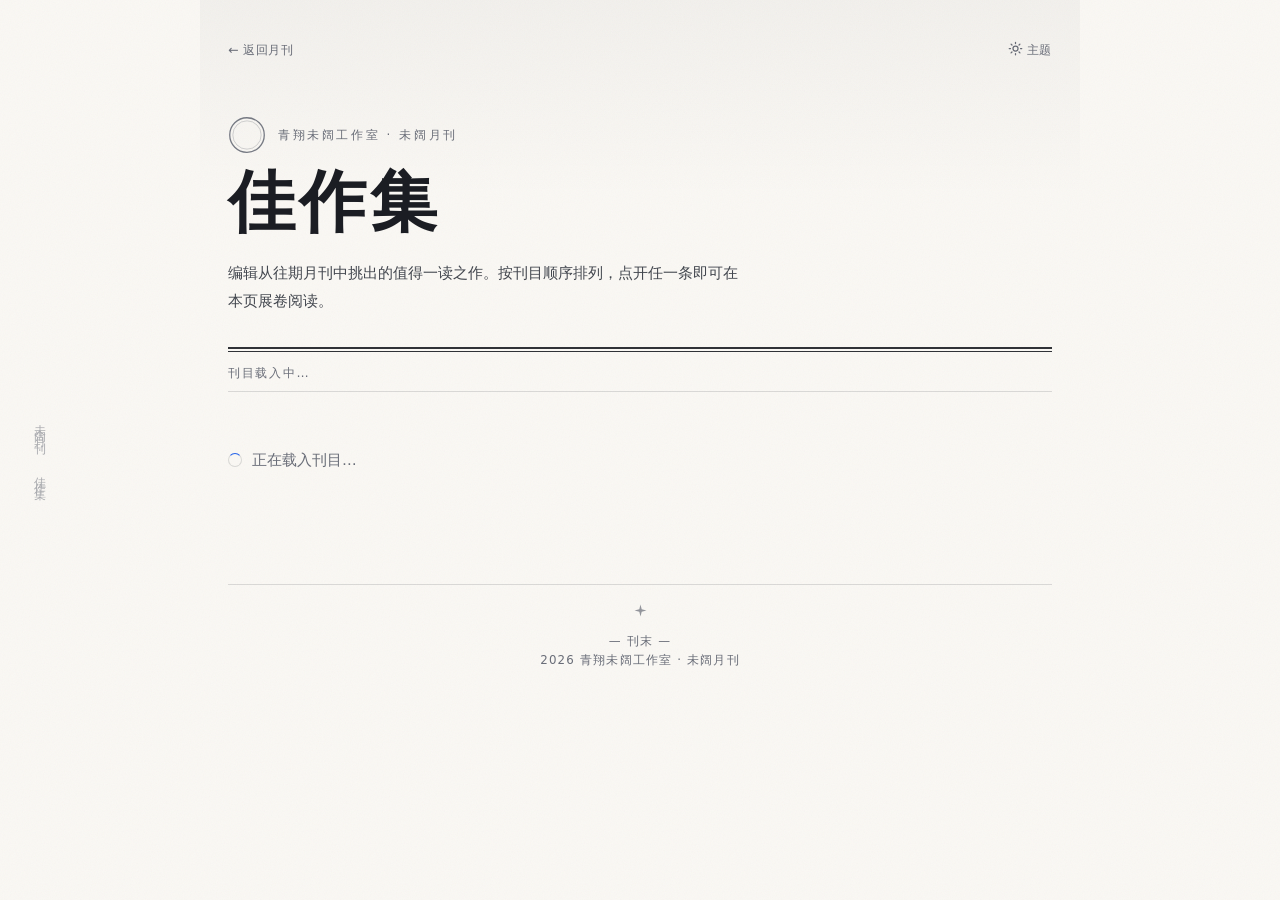
==== public/featured/index.html @ a171b11b "feat(web): 新增月刊佳作集页，抽出共用正文渲染管线 - public/featured/：纸质编辑风的佳作索引页，点刊目条在本页内嵌渲染（含 HTML 篇 iframe 分支） - publ" ====
<!DOCTYPE html>
<html lang="zh-CN">
<head>
    <meta charset="UTF-8">
    <meta name="viewport" content="width=device-width, initial-scale=1.0">
    <title>佳作集 · 未阔月刊 - 青翔未阔工作室</title>
    <meta name="description" content="《未阔月刊》佳作集——编辑从往期中挑出的佳作刊目，可直接在本页阅读原文。">
    <meta name="referrer" content="no-referrer">
    <link rel="icon" type="image/webp" href="/favicon.webp">
    <style>
        /* 本页刻意不引全站 style.css：这是一张独立的「刊目」，走纸面编辑风格，
           不套用其它页面的卡片网格与共用外壳。断链换来的自由，代价是这里要自带
           reset 与主题令牌 —— 主题机制仍沿用全站约定（localStorage('theme') +
           <html data-theme>），读者在别处选的明暗偏好到这儿依然生效。 */
        *, *::before, *::after { box-sizing: border-box; }
        html { -webkit-text-size-adjust: 100%; text-size-adjust: 100%; }
        body { margin: 0; }
        [hidden] { display: none !important; }

        :root {
            --paper: #faf8f4;          /* 纸面：暖白，与全站的冷灰 --bg 拉开距离 */
            --ink: #1b1d23;
            --ink-soft: #43474f;       /* 推荐语 / 正文 */
            --muted: #6a6e79;          /* 元信息，仍达 WCAG AA（约 4.7:1） */
            --rule: rgba(27, 29, 35, 0.14);
            --shade: rgba(27, 29, 35, 0.035);
            --accent: #2563eb;         /* 沿用工作室主色，只作点睛，不铺面 */
            --accent-soft: rgba(37, 99, 235, 0.08);
            --serif: 'Noto Serif SC', 'Songti SC', 'Source Han Serif SC', Georgia, 'Times New Roman', serif;
            --sans: 'Inter', system-ui, -apple-system, 'Segoe UI', 'PingFang SC', 'Microsoft YaHei', sans-serif;
            --mono: ui-monospace, SFMono-Regular, Menlo, Consolas, monospace;
        }
        :root[data-theme="dark"] {
            --paper: #141519;
            --ink: #ecebe6;
            --ink-soft: #c3c6cc;
            --muted: #9aa0aa;
            --rule: rgba(236, 235, 230, 0.16);
            --shade: rgba(236, 235, 230, 0.05);
            --accent: #7aa2f7;         /* 暗底上提亮主色，对比约 7:1 */
            --accent-soft: rgba(122, 162, 247, 0.10);
        }

        body { background: var(--paper); color: var(--ink); font-family: var(--sans); line-height: 1.6; }

        /* 纸面肌理：一层极淡的噪点压在整页之上（feTurbulence 生成的 SVG，无外链）。
           不用图片、不引第三方，纯 CSS 数据 URI；multiply 让浅色纸上出现纸浆颗粒感 */
        body::before {
            content: ''; position: fixed; inset: 0; z-index: 1; pointer-events: none; opacity: 0.05;
            mix-blend-mode: multiply;
            background-image: url("data:image/svg+xml,%3Csvg xmlns='http://www.w3.org/2000/svg' width='180' height='180'%3E%3Cfilter id='n'%3E%3CfeTurbulence type='fractalNoise' baseFrequency='0.85' numOctaves='3' stitchTiles='stitch'/%3E%3C/filter%3E%3Crect width='180' height='180' filter='url(%23n)'/%3E%3C/svg%3E");
        }
        :root[data-theme="dark"] body::before { opacity: 0.07; mix-blend-mode: screen; }

        .page { position: relative; max-width: 880px; margin: 0 auto; padding: 40px 28px 72px; }
        /* 纸面不是一块死板的纯色：顶部有一道几乎察觉不到的暗角，像纸被压过 */
        .page::before { content: ''; position: absolute; inset: 0; pointer-events: none;
            background: linear-gradient(180deg, var(--shade), transparent 200px); }

        /* 竖排书眉：宽屏时贴在视口左侧，是这页最像「书」的一笔；窄屏隐藏免得挤正文 */
        .running-head { display: none; }
        @media (min-width: 1120px) {
            .running-head { display: block; position: fixed; left: 30px; top: 50%; transform: translateY(-50%);
                writing-mode: vertical-rl; font-family: var(--serif); font-size: 0.76rem; letter-spacing: 0.5em;
                color: var(--muted); opacity: 0.55; user-select: none; }
        }

        /* ===== 报头 ===== */
        .masthead-top { display: flex; align-items: center; justify-content: space-between; gap: 16px; margin-bottom: 56px; }
        .back, .theme, .share { font-family: var(--sans); font-size: 0.78rem; letter-spacing: 0.04em;
            color: var(--muted); text-decoration: none; background: none; border: none; padding: 0;
            cursor: pointer; transition: color 0.18s ease; }
        .back:hover, .theme:hover, .share:hover { color: var(--accent); }
        .back:focus-visible, .theme:focus-visible, .share:focus-visible { outline: 2px solid var(--accent); outline-offset: 4px; border-radius: 2px; }
        .theme svg, .share svg { width: 15px; height: 15px; vertical-align: -2px; }
        .theme .icon-moon { display: none; }
        :root[data-theme="dark"] .theme .icon-moon { display: inline; }
        :root[data-theme="dark"] .theme .icon-sun { display: none; }

        /* 内联图标：随文字字号走、继承 currentColor，不引图标字体也不加外链 */
        .ico { width: 1em; height: 1em; vertical-align: -0.14em; margin-right: 0.32em; flex: none; }
        /* 报头徽记：双圈，与上方小标题（eyebrow）同排、居中对齐 */
        /* 行内清零 eyebrow 的下边距：否则 flex 居中按含 margin 的盒算，文字会被顶高半个间距，
           圈就会看着顶对齐而不是中心对齐；间距改由行容器出 */
        .eyebrow-row { display: flex; align-items: center; gap: 12px; margin-bottom: 14px; }
        .eyebrow-row .eyebrow { margin: 0; }
        .seal { width: 38px; height: 38px; color: var(--muted); opacity: 0.9; flex: none; }
        .eyebrow { margin: 0 0 14px; font-size: 0.74rem; letter-spacing: 0.22em; color: var(--muted); }
        .masthead h1 { margin: 0; font-family: var(--serif); font-weight: 600;
            font-size: clamp(2.6rem, 7vw, 4.2rem); line-height: 1.05; letter-spacing: 0.06em; }
        .deck { margin: 20px 0 0; max-width: 34em; font-size: 0.95rem; line-height: 1.85; color: var(--ink-soft); }
        /* 报刊传统的粗细双线：上 2px 下 1px，比一条实线更像出版物 */
        .rule { height: 5px; border-top: 2px solid var(--ink); border-bottom: 1px solid var(--ink);
            opacity: 0.9; margin: 32px 0 12px; }
        .count { margin: 0 0 8px; font-size: 0.76rem; letter-spacing: 0.14em; color: var(--muted); }

        /* ===== 索引：编号栏 + 内容栏，行与行用细分隔线，不用卡片 ===== */
        .index { list-style: none; margin: 0; padding: 0; border-top: 1px solid var(--rule); }
        .entry { border-bottom: 1px solid var(--rule); }
        .entry > a { display: grid; grid-template-columns: 3.2rem 1fr; gap: 24px; align-items: start;
            padding: 28px 8px 28px 0; text-decoration: none; color: inherit;
            transition: background-color 0.22s ease, padding-left 0.22s ease; }
        .entry > a:hover { background: var(--accent-soft); padding-left: 12px; }
        .entry > a:focus-visible { outline: 2px solid var(--accent); outline-offset: -2px; }

        .num { font-family: var(--serif); font-size: 1.5rem; line-height: 1.25; color: var(--muted);
            font-variant-numeric: tabular-nums; transition: color 0.22s ease; }
        .entry > a:hover .num { color: var(--accent); }

        .meta { display: flex; flex-wrap: wrap; align-items: center; gap: 10px;
            font-size: 0.74rem; letter-spacing: 0.12em; color: var(--muted); }
        .meta .series { color: var(--ink-soft); }
        .meta .sep { opacity: 0.45; }
        /* 期号与系列同色：主色留给交互（悬停/链接），元信息不抢眼 */
        .meta .tag { color: var(--ink-soft); }

        .title { display: block; margin: 10px 0 0; font-family: var(--serif); font-weight: 600;
            font-size: clamp(1.55rem, 2.9vw, 2rem); line-height: 1.32; letter-spacing: 0.01em;
            transition: color 0.22s ease, transform 0.22s ease; }
        .entry > a:hover .title { color: var(--accent); transform: translateX(3px); }
        /* 推荐语与正文同款首行缩进两字，读起来更像书里的引子 */
        .note { display: block; margin: 12px 0 0; max-width: 46em; font-size: 0.92rem; line-height: 1.85;
            color: var(--ink-soft); text-indent: 2em; }

        .byline { display: flex; align-items: baseline; gap: 10px; margin: 16px 0 0;
            font-size: 0.78rem; color: var(--muted); }
        .byline .author { color: var(--ink-soft); letter-spacing: 0.02em; }
        .byline .dot { opacity: 0.45; }
        .byline .issue-id { font-variant-numeric: tabular-nums; }
        .byline .more { margin-left: auto; color: var(--accent); letter-spacing: 0.06em;
            opacity: 0; transform: translateX(-6px); transition: opacity 0.22s ease, transform 0.22s ease; }
        /* 悬停/键盘聚焦才浮出「展卷」，平时不抢视线；粗指针设备（触屏）不靠悬停，直接常显 */
        .entry > a:hover .more, .entry > a:focus-visible .more { opacity: 1; transform: none; }
        @media (hover: none) { .byline .more { opacity: 0.8; transform: none; } }

        /* ===== 阅读视图：本页直接排版正文，不跳回首页 ===== */
        .read-top { display: flex; align-items: center; justify-content: space-between; gap: 16px; margin-bottom: 44px; }
        .read-actions { display: flex; align-items: center; gap: 18px; }
        .read-top .share svg { margin-right: 4px; }
        .read-top .open-mag { font-size: 0.78rem; letter-spacing: 0.04em; color: var(--accent);
            text-decoration: none; border-bottom: 1px solid transparent; transition: border-color 0.18s ease; }
        .read-top .open-mag:hover { border-bottom-color: var(--accent); }
        .read-head { border-bottom: 1px solid var(--rule); padding-bottom: 26px; margin-bottom: 34px; }
        .read-title { margin: 0; font-family: var(--serif); font-weight: 600;
            font-size: clamp(1.9rem, 5vw, 2.9rem); line-height: 1.25; letter-spacing: 0.03em; }

        /* 正文排版：衬线、行高 2、首行缩进 2em——中文书籍的读法 */
        .md { font-family: var(--serif); font-size: 1.02rem; line-height: 2; color: var(--ink); word-break: break-word; }
        .md p { margin: 0 0 1em; text-indent: 2em; white-space: pre-line; }
        .md h1, .md h2, .md h3, .md h4 { font-family: var(--serif); font-weight: 600; line-height: 1.4;
            margin: 1.8em 0 0.7em; text-indent: 0; }
        .md h1 { font-size: 1.5rem; } .md h2 { font-size: 1.25rem; }
        .md h3 { font-size: 1.1rem; } .md h4 { font-size: 1rem; }
        .md ul, .md ol { margin: 0 0 1em; padding-left: 1.6em; }
        .md li { margin: 0.35em 0; }
        /* 引用块：极淡主色底 + 左侧主色竖线，底色与边线同源，明暗主题各有一套 --accent-soft */
        .md blockquote { margin: 0 0 1em; padding: 0.75em 1.1em;
            border-left: 2px solid var(--accent); background: var(--accent-soft); border-radius: 2px;
            color: var(--ink-soft); }
        /* 引用块已有左内边距，内部段落不再重复首行缩进 */
        .md blockquote p { text-indent: 0; }
        .md code { font-family: var(--mono); font-size: 0.88em; background: var(--shade);
            padding: 0.1em 0.35em; border-radius: 2px; }
        .md pre { background: var(--shade); border: 1px solid var(--rule); border-radius: 2px;
            padding: 14px 16px; overflow: auto; margin: 0 0 1.2em; }
        .md pre code { background: none; padding: 0; }
        .md a { color: var(--accent); text-underline-offset: 3px; }
        .md img { max-width: 100%; display: block; margin: 1.6em auto; }
        /* 分割线用居中三点，比一条直线更合纸质刊物的调子 */
        .md hr { border: none; text-align: center; margin: 1.8em 0; }
        .md hr::before { content: '· · ·'; letter-spacing: 0.6em; color: var(--muted); }
        .md table { width: 100%; border-collapse: collapse; margin: 0 0 1.2em; font-size: 0.92rem; }
        .md th, .md td { border: 1px solid var(--rule); padding: 8px 12px; text-align: left; }
        .md th { background: var(--shade); font-weight: 600; }
        /* HTML 篇：整篇交给 iframe，作者自带样式与脚本，本页只给一个框 */
        .md-html { display: block; }
        .paper-frame { display: block; width: 100%; height: 75vh; border: 1px solid var(--rule); border-radius: 2px; background: var(--paper); }

        /* ===== 状态：加载 / 空 / 出错，沿用同一套纸面语言 ===== */
        .state { padding: 56px 0; font-size: 0.92rem; color: var(--muted); text-indent: 0; }
        .state.loading::before { content: ''; display: inline-block; width: 14px; height: 14px; margin-right: 10px;
            border: 1.5px solid var(--rule); border-top-color: var(--accent); border-radius: 50%;
            animation: spin 0.8s linear infinite; vertical-align: -2px; }
        @keyframes spin { to { transform: rotate(360deg); } }
        .state.error { color: #b91c1c; }
        :root[data-theme="dark"] .state.error { color: #fca5a5; }

        /* ===== 刊末 ===== */
        .colophon { margin-top: 56px; padding-top: 18px; border-top: 1px solid var(--rule);
            font-size: 0.74rem; letter-spacing: 0.1em; color: var(--muted); text-align: center; }
        .colophon .orn { width: 15px; height: 15px; color: var(--muted); opacity: 0.7; margin-bottom: 8px; }

        /* 入场：轻微上浮，按序号错开；尊重系统的减弱动效设置 */
        @keyframes rise { from { opacity: 0; transform: translateY(10px); } to { opacity: 1; transform: none; } }
        .entry, .read-head { animation: rise 0.5s cubic-bezier(0.22, 1, 0.36, 1) both; }
        @media (prefers-reduced-motion: reduce) {
            .entry, .read-head { animation: none; }
            .entry > a, .title, .num, .byline .more { transition: none; }
        }

        @media (max-width: 640px) {
            .page { padding: 28px 20px 56px; }
            .masthead-top { margin-bottom: 40px; }
            .entry > a { grid-template-columns: 2.2rem 1fr; gap: 16px; padding: 22px 0; }
            .entry > a:hover { padding-left: 6px; }
            .num { font-size: 1.2rem; }
            .byline { flex-wrap: wrap; }
            .read-top { margin-bottom: 30px; }
            .md { font-size: 1rem; }
        }
    </style>
    <meta name="color-scheme" content="light dark">
    <script>
    /* 主题切换：与全站同一套约定（localStorage('theme') 优先，其次跟随系统），
       偏好跨页面通用，所以这里虽换了皮，机制保持一致 */
    (function () {
        var KEY = 'theme';
        var root = document.documentElement;
        var mq = window.matchMedia('(prefers-color-scheme: dark)');
        function system() { return mq.matches ? 'dark' : 'light'; }
        function stored() { try { var v = localStorage.getItem(KEY); return (v === 'dark' || v === 'light') ? v : null; } catch (e) { return null; } }
        function apply(t) { root.setAttribute('data-theme', t); }
        function current() { return stored() || system(); }
        apply(current());
        function toggle() { var next = current() === 'dark' ? 'light' : 'dark'; apply(next); try { localStorage.setItem(KEY, next); } catch (e) {} }
        function bind() {
            var btn = document.getElementById('themeToggle');
            if (btn) btn.addEventListener('click', toggle);
            if (mq.addEventListener) mq.addEventListener('change', function (e) { if (!stored()) apply(e.matches ? 'dark' : 'light'); });
            else if (mq.addListener) mq.addListener(function (e) { if (!stored()) apply(e.matches ? 'dark' : 'light'); });
            window.addEventListener('storage', function (e) { if (e.key === KEY) apply(current()); });
        }
        if (document.readyState === 'loading') document.addEventListener('DOMContentLoaded', bind); else bind();
    })();
    </script>
    <!-- 正文渲染管线与首页共用一份（含 sanitizeHtml 安全边界） -->
    <script src="/lib/magazine.js"></script>
</head>
<body>
    <span class="running-head" aria-hidden="true">未阔月刊 · 佳作集</span>

    <div class="page">
        <!-- ===== 刊目视图 ===== -->
        <section id="indexView">
            <header class="masthead">
                <div class="masthead-top">
                    <a class="back" href="../">← 返回月刊</a>
                    <button class="theme" id="themeToggle" type="button" aria-label="切换主题" title="切换主题">
                        <svg class="icon-sun" viewBox="0 0 24 24" fill="none" stroke="currentColor" stroke-width="2" stroke-linecap="round" stroke-linejoin="round"><circle cx="12" cy="12" r="4"/><path d="M12 2v2M12 20v2M4.93 4.93l1.41 1.41M17.66 17.66l1.41 1.41M2 12h2M20 12h2M6.34 17.66l-1.41 1.41M19.07 4.93l-1.41 1.41"/></svg>
                        <svg class="icon-moon" viewBox="0 0 24 24" fill="none" stroke="currentColor" stroke-width="2" stroke-linecap="round" stroke-linejoin="round"><path d="M21 12.79A9 9 0 1 1 11.21 3 7 7 0 0 0 21 12.79z"/></svg>
                        <span>主题</span>
                    </button>
                </div>
                <div class="eyebrow-row">
                    <svg class="seal" viewBox="0 0 44 44" role="img" aria-label="未阔月刊徽记">
                        <circle cx="22" cy="22" r="20" fill="none" stroke="currentColor" stroke-width="1.5"/>
                        <circle cx="22" cy="22" r="16.4" fill="none" stroke="currentColor" stroke-width="0.7" opacity="0.5"/>
                    </svg>
                    <p class="eyebrow">青翔未阔工作室 · 未阔月刊</p>
                </div>
                <h1>佳作集</h1>
                <p class="deck">编辑从往期月刊中挑出的值得一读之作。按刊目顺序排列，点开任一条即可在本页展卷阅读。</p>
                <div class="rule"></div>
                <p class="count" id="featCount">刊目载入中…</p>
            </header>

            <ol class="index" id="featIndex">
                <li class="state loading">正在载入刊目…</li>
            </ol>
        </section>

        <!-- ===== 阅读视图：点刊目条后在本页展开，不跳走 ===== -->
        <article id="readView" hidden>
            <div class="read-top">
                <button class="back" id="backToIndex" type="button">← 返回刊目</button>
                <div class="read-actions">
                    <button class="share" id="shareBtn" type="button" aria-label="复制本篇链接">
                        <svg viewBox="0 0 24 24" fill="none" stroke="currentColor" stroke-width="2" stroke-linecap="round" stroke-linejoin="round"><path d="M10 13a5 5 0 0 0 7.54.54l3-3a5 5 0 0 0-7.07-7.07l-1.72 1.71"/><path d="M14 11a5 5 0 0 0-7.54-.54l-3 3a5 5 0 0 0 7.07 7.07l1.71-1.71"/></svg>
                        分享
                    </button>
                    <a class="open-mag" id="openInMagazine" href="../">在月刊中打开 ↗</a>
                </div>
            </div>
            <header class="read-head">
                <p class="eyebrow" id="readMeta"></p>
                <h1 class="read-title" id="readTitle"></h1>
            </header>
            <div class="md" id="readBody"></div>
        </article>

        <footer class="colophon">
            <svg class="orn" viewBox="0 0 24 24" aria-hidden="true"><path d="M12 2.5l1.9 7.6 7.6 1.9-7.6 1.9L12 21.5l-1.9-7.6L2.5 12l7.6-1.9z" fill="currentColor"/></svg>
            <br>— 刊末 —<br>2026 青翔未阔工作室 · 未阔月刊
        </footer>
    </div>

    <script>
        // 站点根：用 URL 解析而非写死 '/'，子路径部署下也正确（同首页分享链接）
        var HOME = new URL('../', location.href).href;
        var FEATURED = [];
        var CURRENT = null;             // 当前展开的篇目，分享按钮据此拼深链
        var esc = Mag.esc;

        function pad(n) { return (n < 10 ? '0' : '') + n; }
        function deepLink(f) {
            // 契约：article 为文章序号（slug 的 "NN" 前缀），与首页阅读器深链一致
            return '?issue=' + encodeURIComponent(f.issue) + '&article=' + encodeURIComponent(f.article);
        }
        function findEntry(issue, art) {
            for (var i = 0; i < FEATURED.length; i++) {
                if (String(FEATURED[i].issue) === String(issue) && String(FEATURED[i].article) === String(art)) return FEATURED[i];
            }
            return null;
        }

        // 刊目条用的小图标（inline SVG，继承 currentColor，随文字缩放）
        var ICO = {
            book: '<svg class="ico" viewBox="0 0 24 24" fill="none" stroke="currentColor" stroke-width="2" stroke-linecap="round" stroke-linejoin="round" aria-hidden="true"><path d="M4 19.5A2.5 2.5 0 0 1 6.5 17H20"/><path d="M6.5 2H20v20H6.5A2.5 2.5 0 0 1 4 19.5v-15A2.5 2.5 0 0 1 6.5 2z"/></svg>',
            hash: '<svg class="ico" viewBox="0 0 24 24" fill="none" stroke="currentColor" stroke-width="2" stroke-linecap="round" stroke-linejoin="round" aria-hidden="true"><line x1="4" y1="9" x2="20" y2="9"/><line x1="4" y1="15" x2="20" y2="15"/><line x1="10" y1="3" x2="8" y2="21"/><line x1="16" y1="3" x2="14" y2="21"/></svg>',
            user: '<svg class="ico" viewBox="0 0 24 24" fill="none" stroke="currentColor" stroke-width="2" stroke-linecap="round" stroke-linejoin="round" aria-hidden="true"><path d="M20 21v-2a4 4 0 0 0-4-4H8a4 4 0 0 0-4 4v2"/><circle cx="12" cy="7" r="4"/></svg>',
            cal: '<svg class="ico" viewBox="0 0 24 24" fill="none" stroke="currentColor" stroke-width="2" stroke-linecap="round" stroke-linejoin="round" aria-hidden="true"><rect x="3" y="4" width="18" height="18" rx="2"/><line x1="16" y1="2" x2="16" y2="6"/><line x1="8" y1="2" x2="8" y2="6"/><line x1="3" y1="10" x2="21" y2="10"/></svg>'
        };

        // 编号倒序：首条给最高号（total），往下递减，与刊目自上而下的优先度一致
        function entryHtml(f, i, total) {
            var meta = (f.series ? '<span class="series">' + ICO.book + esc(f.series) + '</span>' : '') +
                (f.series && f.tag ? '<span class="sep">·</span>' : '') +
                (f.tag ? '<span class="tag">' + ICO.hash + esc(f.tag) + '</span>' : '');
            return '<li class="entry" style="animation-delay:' + (i * 45) + 'ms">' +
                '<a href="' + esc(deepLink(f)) + '" data-issue="' + esc(f.issue) + '" data-article="' + esc(f.article) + '">' +
                    '<span class="num" aria-hidden="true">' + pad(total - i) + '</span>' +
                    '<span class="body">' +
                        (meta ? '<span class="meta">' + meta + '</span>' : '') +
                        '<span class="title">' + esc(f.title) + '</span>' +
                        (f.note ? '<span class="note">' + esc(f.note) + '</span>' : '') +
                        '<span class="byline">' +
                            '<span class="author">' + ICO.user + esc(f.author || '佚名') + '</span>' +
                            '<span class="dot">·</span>' +
                            '<span class="issue-id">' + ICO.cal + esc(f.issue) + '</span>' +
                            '<span class="more">展卷 →</span>' +
                        '</span>' +
                    '</span>' +
                '</a>' +
                '</li>';
        }

        function render(list) {
            var index = document.getElementById('featIndex');
            document.getElementById('featCount').textContent = list.length ? '共 ' + list.length + ' 篇' : '';
            if (!list.length) {
                index.innerHTML = '<li class="state">刊目暂空——编辑还没有挑出优秀内容。</li>';
                return;
            }
            var html = '';
            for (var i = 0; i < list.length; i++) html += entryHtml(list[i], i, list.length);
            index.innerHTML = html;
        }

        // ===== 视图切换 =====
        function showIndex() {
            document.getElementById('readView').hidden = true;
            document.getElementById('indexView').hidden = false;
            document.title = '佳作集 · 未阔月刊 - 青翔未阔工作室';
        }

        function openArticle(f) {
            CURRENT = f;
            document.getElementById('indexView').hidden = true;
            document.getElementById('readView').hidden = false;
            var rv = document.getElementById('readView');
            // 重播入场动画：重新插入节点比重设 animation 更省心
            var head = rv.querySelector('.read-head');
            if (head) { head.style.animation = 'none'; void head.offsetWidth; head.style.animation = ''; }
            window.scrollTo(0, 0);

            document.getElementById('readMeta').textContent =
                [f.series, f.tag, f.author].filter(Boolean).join(' · ');
            document.getElementById('readTitle').textContent = f.title || '';
            document.getElementById('openInMagazine').href = HOME + deepLink(f);
            document.title = (f.title || '佳作集') + ' · 未阔月刊';

            var body = document.getElementById('readBody');
            var dir = new URL('../magazine/' + f.issue + '/', location.href).href;

            // HTML 篇（type: "html"）：与首页一样整篇交给 iframe，作者自带样式与脚本
            if (f.type === 'html') {
                body.className = 'md-html';
                body.innerHTML = '<iframe class="paper-frame" src="' + esc(dir + f.slug + '.html') +
                    '" sandbox="allow-scripts allow-same-origin allow-popups" loading="lazy"></iframe>';
                return;
            }

            body.className = 'md';
            body.innerHTML = '<p class="state loading">正在取文…</p>';
            fetch(dir + encodeURIComponent(f.slug) + '.md')
                .then(function (r) { if (!r.ok) throw new Error('请求失败 (' + r.status + ')'); return r.text(); })
                .then(function (md) {
                    return Mag.loadMarked().then(function () {
                        body.innerHTML = Mag.renderMarkdown(md, dir);
                    });
                })
                .catch(function (e) {
                    body.innerHTML = '<p class="state error">正文载入失败：' + esc(e.message) + '</p>';
                });
        }

        function closeArticle() {
            showIndex();
        }

        // 分享：只把本篇深链写进剪贴板，点开在本页直接展开；不再改地址栏（浏览时 URL 始终停在 /featured/）
        function shareArticle() {
            if (!CURRENT) return;
            var url = new URL('.', location.href).href + deepLink(CURRENT);
            var btn = document.getElementById('shareBtn');
            function feedback(msg) {
                if (!btn) return;
                if (!btn._label) btn._label = btn.innerHTML;      // 存含图标的原文，回填时恢复
                btn.textContent = msg;
                clearTimeout(btn._t);
                btn._t = setTimeout(function () { btn.innerHTML = btn._label; }, 1800);
            }
            if (navigator.clipboard && navigator.clipboard.writeText) {
                navigator.clipboard.writeText(url).then(
                    function () { feedback('链接已复制'); },
                    function () { feedback('复制失败'); }
                );
            } else { feedback('复制失败'); }
        }

        // 刊目条：左键无修饰键时拦下来原地渲染，保留 href 让中键/新标签页仍走深链
        document.getElementById('featIndex').addEventListener('click', function (e) {
            var a = e.target.closest ? e.target.closest('a') : null;
            if (!a || e.defaultPrevented || e.button !== 0 || e.metaKey || e.ctrlKey || e.shiftKey || e.altKey) return;
            var f = findEntry(a.getAttribute('data-issue'), a.getAttribute('data-article'));
            if (!f) return;
            e.preventDefault();
            openArticle(f);
        });
        document.getElementById('backToIndex').addEventListener('click', closeArticle);
        document.getElementById('shareBtn').addEventListener('click', shareArticle);

        // 渲染库 marked 在首屏加载完成后再后台预热，点开刊目条即可直接渲染。
        // loadMarked 缓存同一 Promise，openArticle 里再调无副作用。
        window.addEventListener('load', function () { Mag.loadMarked(); });

        // no-cache：挑篇随时可能改，别让浏览器拿旧的（与 issues.json 的即时可见口径一致）
        fetch('featured.json', { cache: 'no-cache' })
            .then(function (r) { if (!r.ok) throw new Error('HTTP ' + r.status); return r.json(); })
            .then(function (d) {
                FEATURED = d.featured || [];
                render(FEATURED);
                // 支持被直接深链进来：/featured/?issue=..&article=..
                var sp = new URLSearchParams(location.search);
                var issue = sp.get('issue'), article = sp.get('article');
                if (issue && article) {
                    var f = findEntry(issue, article);
                    if (f) openArticle(f);
                }
            })
            .catch(function (e) {
                document.getElementById('featCount').textContent = '';
                document.getElementById('featIndex').innerHTML =
                    '<li class="state error">刊目载入失败：' + esc(e.message) + '</li>';
            });
    </script>
</body>
</html>
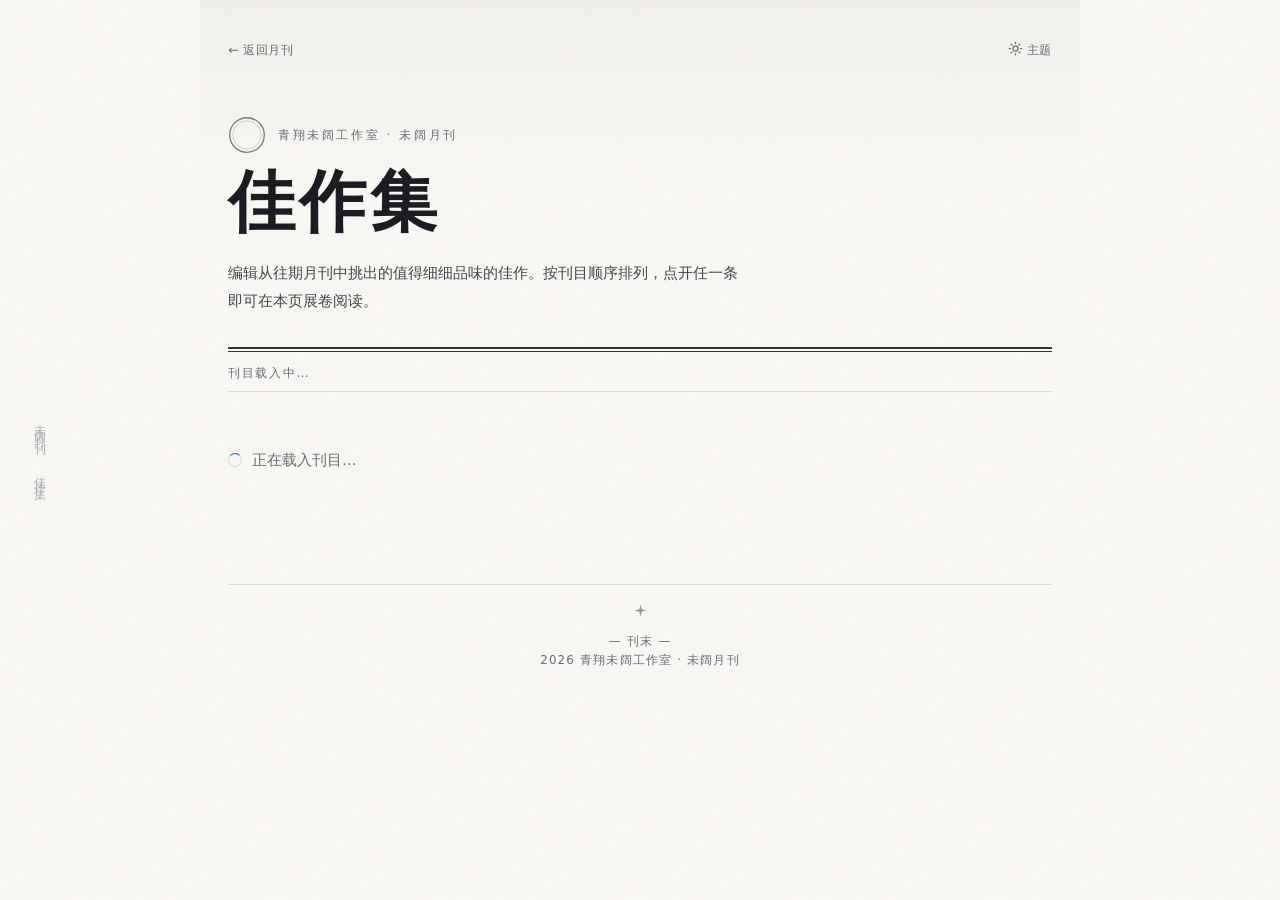
==== commit 66291343: "style(magazine): 更改佳作集的描述" ====
--- a/public/featured/index.html
+++ b/public/featured/index.html
@@ -259,7 +259,7 @@
                     <p class="eyebrow">青翔未阔工作室 · 未阔月刊</p>
                 </div>
                 <h1>佳作集</h1>
-                <p class="deck">编辑从往期月刊中挑出的值得一读之作。按刊目顺序排列，点开任一条即可在本页展卷阅读。</p>
+                <p class="deck">编辑从往期月刊中挑出的值得细细品味的佳作。按刊目顺序排列，点开任一条即可在本页展卷阅读。</p>
                 <div class="rule"></div>
                 <p class="count" id="featCount">刊目载入中…</p>
             </header>
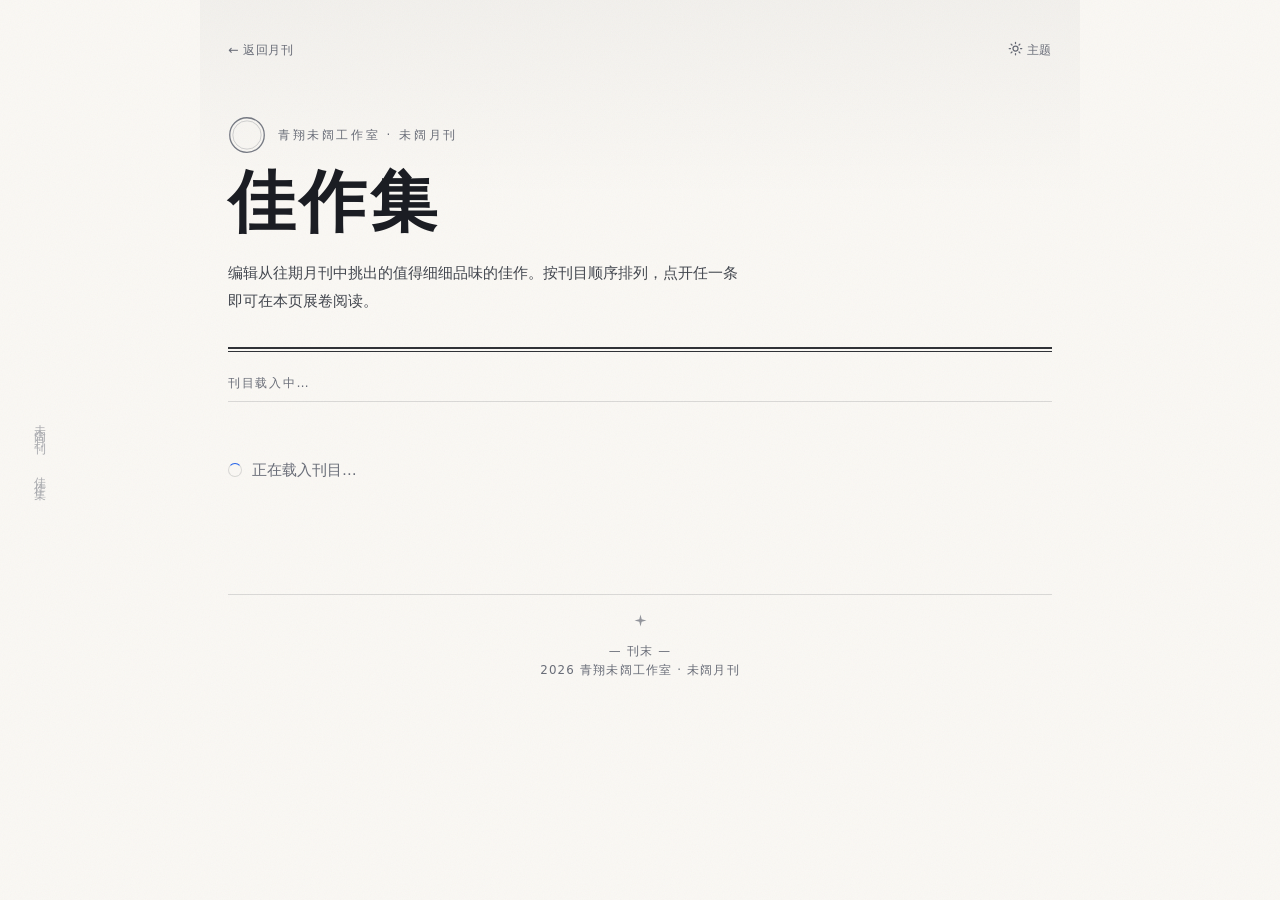
==== commit c5910e4a: "feat(web): 佳作集按栏分类，栏内独立编号 featured.json 增加 categories，定为「文心（人文文章）」「经世（社科文章）」两栏，每条刊目用 cats 指定所属栏；选项卡左" ====
--- a/public/featured/index.html
+++ b/public/featured/index.html
@@ -93,6 +93,22 @@
         .rule { height: 5px; border-top: 2px solid var(--ink); border-bottom: 1px solid var(--ink);
             opacity: 0.9; margin: 32px 0 12px; }
         .count { margin: 0 0 8px; font-size: 0.76rem; letter-spacing: 0.14em; color: var(--muted); }
+
+        /* ===== 分类选项卡 =====
+           栏名为衬线大字、白话小字跟在栏名右侧，选中态只落一道墨色下划线；
+           这是「刊目」的语汇，不用其它页面那种圆角胶囊 */
+        /* 栏与栏左右分散、整体居中：space-evenly 对称铺开，不必写死间距，栏数增减也不用改 */
+        .tabs { display: flex; flex-wrap: wrap; justify-content: space-evenly; gap: 12px 20px; margin: 0 0 10px; }
+        /* flex-end：小字底边与栏名底边齐平；对齐是按含 margin 的盒算的，所以小字上下都不能留边距 */
+        .tab { display: flex; align-items: flex-end; gap: 8px; padding: 0 0 7px; background: none; border: none;
+            border-bottom: 2px solid transparent; cursor: pointer; text-align: left;
+            font-family: var(--serif); font-size: 1rem; line-height: 1.2; letter-spacing: 0.16em;
+            color: var(--muted); transition: color 0.18s ease, border-color 0.18s ease; }
+        .tab-note { font-family: var(--sans); font-size: 0.68rem; letter-spacing: 0.08em; opacity: 0.8; }
+        .tab:hover { color: var(--ink); }
+        .tab[aria-pressed="true"] { color: var(--ink); border-bottom-color: var(--ink); }
+        .tab[aria-pressed="true"] .tab-note { opacity: 1; color: var(--ink-soft); }
+        .tab:focus-visible { outline: 2px solid var(--accent); outline-offset: 4px; border-radius: 2px; }
 
         /* ===== 索引：编号栏 + 内容栏，行与行用细分隔线，不用卡片 ===== */
         .index { list-style: none; margin: 0; padding: 0; border-top: 1px solid var(--rule); }
@@ -261,6 +277,8 @@
                 <h1>佳作集</h1>
                 <p class="deck">编辑从往期月刊中挑出的值得细细品味的佳作。按刊目顺序排列，点开任一条即可在本页展卷阅读。</p>
                 <div class="rule"></div>
+                <!-- 分类选项卡：栏名与白话小字都由 featured.json 的 categories 渲染，改名不用动代码 -->
+                <div class="tabs" id="featTabs" role="group" aria-label="按分类筛选刊目"></div>
                 <p class="count" id="featCount">刊目载入中…</p>
             </header>
 
@@ -297,7 +315,9 @@
     <script>
         // 站点根：用 URL 解析而非写死 '/'，子路径部署下也正确（同首页分享链接）
         var HOME = new URL('../', location.href).href;
-        var FEATURED = [];
+        var FEATURED = [];              // 全部刊目；刊号在渲染时按当前栏内顺序现算，不存在条目上
+        var CATS = [];                  // 分类选项卡，来自 featured.json 的 categories
+        var CAT = null;                 // 当前选中的栏；为空则不过滤
         var CURRENT = null;             // 当前展开的篇目，分享按钮据此拼深链
         var esc = Mag.esc;
 
@@ -321,14 +341,15 @@
             cal: '<svg class="ico" viewBox="0 0 24 24" fill="none" stroke="currentColor" stroke-width="2" stroke-linecap="round" stroke-linejoin="round" aria-hidden="true"><rect x="3" y="4" width="18" height="18" rx="2"/><line x1="16" y1="2" x2="16" y2="6"/><line x1="8" y1="2" x2="8" y2="6"/><line x1="3" y1="10" x2="21" y2="10"/></svg>'
         };
 
-        // 编号倒序：首条给最高号（total），往下递减，与刊目自上而下的优先度一致
-        function entryHtml(f, i, total) {
+        // 编号倒序：栏内首条给最高号，往下递减，与刊目自上而下的优先度一致。
+        // 号由渲染时现算而没有存在条目上：这是栏内独立编号，同一篇在人文栏与社科栏各排各的号
+        function entryHtml(f, i, no) {
             var meta = (f.series ? '<span class="series">' + ICO.book + esc(f.series) + '</span>' : '') +
                 (f.series && f.tag ? '<span class="sep">·</span>' : '') +
                 (f.tag ? '<span class="tag">' + ICO.hash + esc(f.tag) + '</span>' : '');
             return '<li class="entry" style="animation-delay:' + (i * 45) + 'ms">' +
                 '<a href="' + esc(deepLink(f)) + '" data-issue="' + esc(f.issue) + '" data-article="' + esc(f.article) + '">' +
-                    '<span class="num" aria-hidden="true">' + pad(total - i) + '</span>' +
+                    '<span class="num" aria-hidden="true">' + esc(no) + '</span>' +
                     '<span class="body">' +
                         (meta ? '<span class="meta">' + meta + '</span>' : '') +
                         '<span class="title">' + esc(f.title) + '</span>' +
@@ -344,15 +365,45 @@
                 '</li>';
         }
 
-        function render(list) {
+        // 选项卡：栏名（label）与栏名下的白话小字（note）都取自 json，改名不必改代码
+        function renderTabs() {
+            var box = document.getElementById('featTabs');
+            if (!CATS.length) { box.hidden = true; return; }
+            box.hidden = false;
+            var html = '';
+            for (var i = 0; i < CATS.length; i++) {
+                var c = CATS[i];
+                html += '<button class="tab" type="button" data-cat="' + esc(c.id) + '"' +
+                    ' aria-pressed="' + (c.id === CAT ? 'true' : 'false') + '">' + esc(c.label) +
+                    (c.note ? '<span class="tab-note">' + esc(c.note) + '</span>' : '') +
+                    '</button>';
+            }
+            box.innerHTML = html;
+        }
+
+        // 当前栏的刊目；未选栏（json 没给 categories）时就是全部
+        function visible() {
+            if (!CAT) return FEATURED;
+            return FEATURED.filter(function (f) { return (f.cats || []).indexOf(CAT) !== -1; });
+        }
+
+        function renderIndex() {
+            var list = visible();
             var index = document.getElementById('featIndex');
-            document.getElementById('featCount').textContent = list.length ? '共 ' + list.length + ' 篇' : '';
+            var count = document.getElementById('featCount');
+            // 选中某一栏后不再报数：列表已按栏重排，再压一行「本栏 x 篇 · 全集 y 篇」是噪音。
+            // 空元素仍会占 .count 的 8px 下边距，所以连元素一起隐掉，别只清空文字
+            var label = CAT ? '' : (FEATURED.length ? '共 ' + FEATURED.length + ' 篇' : '');
+            count.textContent = label;
+            count.hidden = !label;
             if (!list.length) {
-                index.innerHTML = '<li class="state">刊目暂空——编辑还没有挑出优秀内容。</li>';
+                index.innerHTML = '<li class="state">' +
+                    (CAT ? '本栏暂空——这一类的佳作还没挑出来。' : '刊目暂空——编辑还没有挑出优秀内容。') + '</li>';
                 return;
             }
             var html = '';
-            for (var i = 0; i < list.length; i++) html += entryHtml(list[i], i, list.length);
+            // 栏内独立编号：本栏末条为 01，往上递增（倒序与整体一致）
+            for (var i = 0; i < list.length; i++) html += entryHtml(list[i], i, pad(list.length - i));
             index.innerHTML = html;
         }
 
@@ -437,6 +488,16 @@
             e.preventDefault();
             openArticle(f);
         });
+        // 切栏：只重排刊目列表，不动地址栏也不重新取 json
+        document.getElementById('featTabs').addEventListener('click', function (e) {
+            var b = e.target.closest ? e.target.closest('button.tab') : null;
+            if (!b) return;
+            var id = b.getAttribute('data-cat');
+            if (!id || id === CAT) return;
+            CAT = id;
+            renderTabs();
+            renderIndex();
+        });
         document.getElementById('backToIndex').addEventListener('click', closeArticle);
         document.getElementById('shareBtn').addEventListener('click', shareArticle);
 
@@ -449,7 +510,10 @@
             .then(function (r) { if (!r.ok) throw new Error('HTTP ' + r.status); return r.json(); })
             .then(function (d) {
                 FEATURED = d.featured || [];
-                render(FEATURED);
+                CATS = d.categories || [];
+                CAT = CATS.length ? CATS[0].id : null;
+                renderTabs();
+                renderIndex();
                 // 支持被直接深链进来：/featured/?issue=..&article=..
                 var sp = new URLSearchParams(location.search);
                 var issue = sp.get('issue'), article = sp.get('article');
@@ -459,7 +523,7 @@
                 }
             })
             .catch(function (e) {
-                document.getElementById('featCount').textContent = '';
+                var c = document.getElementById('featCount'); c.textContent = ''; c.hidden = true;
                 document.getElementById('featIndex').innerHTML =
                     '<li class="state error">刊目载入失败：' + esc(e.message) + '</li>';
             });
